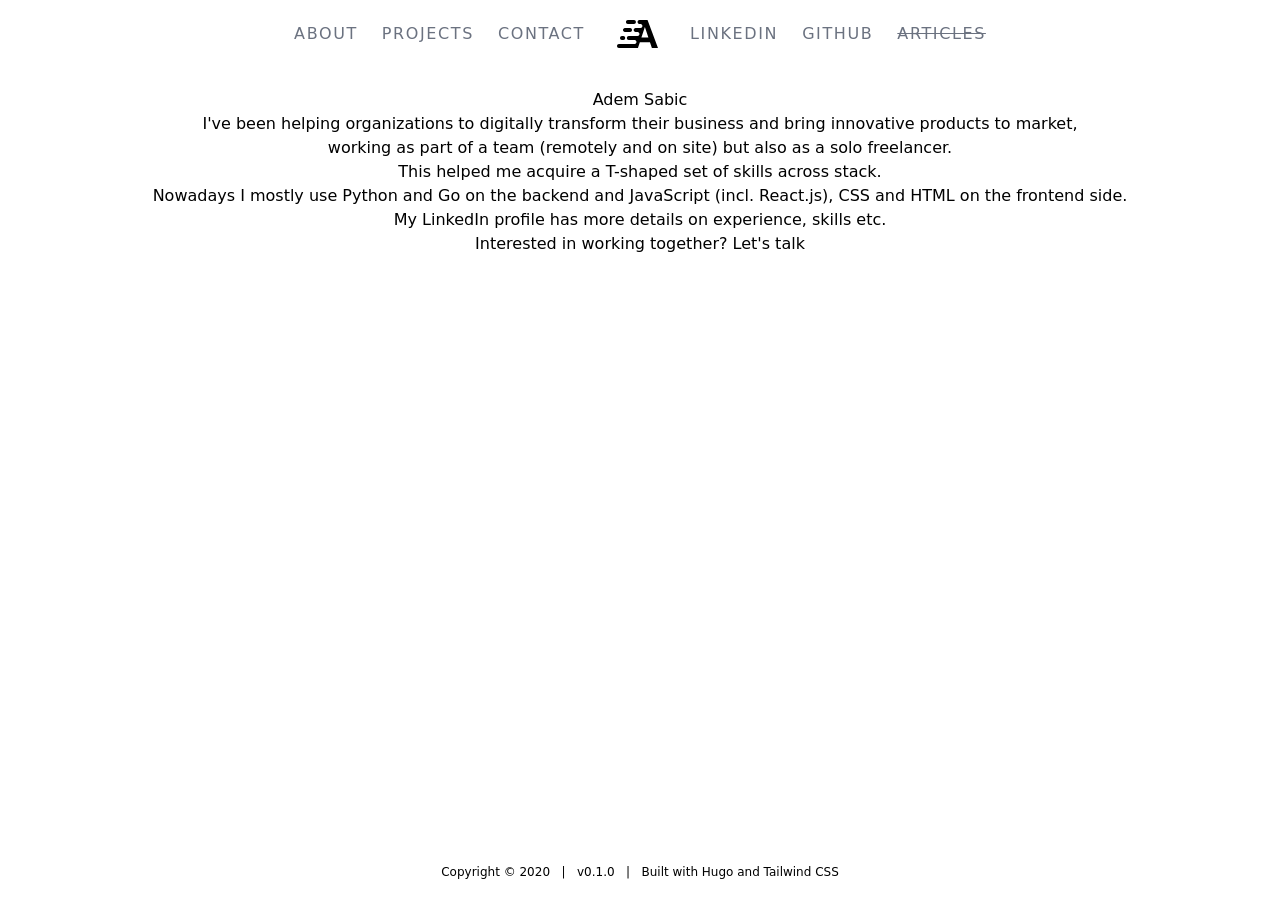
==== about/index.html @ ebc4188b "v0.1.0" ====
<!doctype html><html lang="en"><head><meta charset="utf-8"><link rel="icon" href="favicon.ico"><meta name="viewport" content="width=device-width,initial-scale=1,minimum-scale=1"><meta name="theme-color" content="#000000"><meta name="description" content="Adem Sabic"><meta name="keywords" content="adem sabic,full stack software developer,about,projects,contact"><title>About Adem Sabic</title><link href="https://ademsa.github.io/css/styles.min.f334bb2140cdbf91c5ee153f9a6d416690849685df1a1e7cbfeb115c9ba08951.css" rel="stylesheet"></head><body class="h-screen bg-white flex flex-col"><div class="w-full max-w-7xl mx-auto p-5 bg-transparent flex flex-none text-center"><div class="flex flex-col sm:flex-row items-center mx-auto text-gray-500 md:tracking-widest font-light"><a href="/about" class="mx-3 my-2 sm:my-0 hover:text-black">ABOUT</a>
<a href="/projects" class="mx-3 my-2 sm:my-0 hover:text-black">PROJECTS</a>
<a href="/contact" class="mx-3 my-2 sm:my-0 hover:text-black">CONTACT</a>
<a href="/" class="mx-5 my-4 sm:my-0"><img src="/svg/author.svg" class="h-7"></a>
<a href="https://www.linkedin.com/in/ademsabic" class="mx-3 my-2 sm:my-0 hover:text-black">LINKEDIN</a>
<a href="https://www.github.com/ademsa" class="mx-3 my-2 sm:my-0 hover:text-black">GITHUB</a>
<span class="mx-3 my-2 sm:my-0 line-through">ARTICLES</span></div></div><div id="content" class="w-full mx-auto max-w-7xl flex flex-1"><div class="w-full mx-auto p-5 bg-transparent flex flex-grow flex-col justify-center items-stretch text-center subpixel-antialiased font-light text-xl"><p class="sm:text-2xl md:text-4xl font-bold md:-mt-12">Adem Sabic</p><p class="mt-10">I've been helping organizations to digitally transform their
business and bring innovative products to market,<br>working as part of a team (remotely and on site) but also as a solo freelancer.</p><p class="mt-5">This helped me acquire a T-shaped set of skills across stack.</p><p class="mt-5">Nowadays I mostly use Python and Go on the backend and JavaScript (incl. React.js),
CSS and HTML on the frontend side.</p><p class="mt-5">My
<a href="http://www.linkedin.com/in/ademsabic" class="font-bold underline">LinkedIn</a>
profile has more details on experience, skills etc.</p><p class="mt-20">Interested in working together?
<a href="/contact" class="font-bold underline">Let's talk</a></p></div></div><div class="w-full max-w-7xl mx-auto p-5 bg-transparent flex flex-none flex-col text-center"><p class="text-xs">Copyright &copy; 2020 &nbsp; | &nbsp; v0.1.0
&nbsp; | &nbsp; Built with Hugo and Tailwind CSS</p></div></body></html>
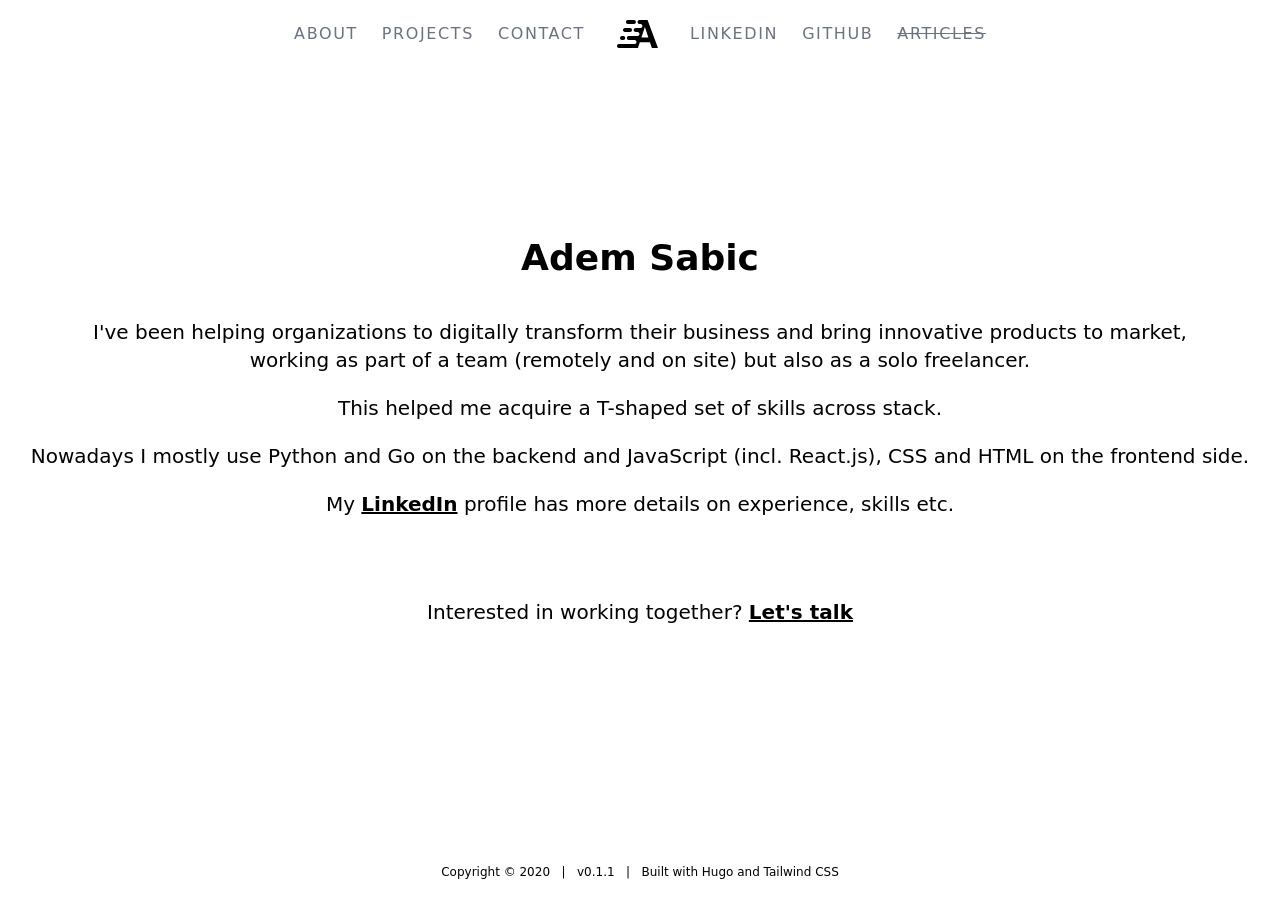
==== commit a1f5fe2b: "v0.1.1" ====
--- a/about/index.html
+++ b/about/index.html
@@ -1,4 +1,4 @@
-<!doctype html><html lang="en"><head><meta charset="utf-8"><link rel="icon" href="favicon.ico"><meta name="viewport" content="width=device-width,initial-scale=1,minimum-scale=1"><meta name="theme-color" content="#000000"><meta name="description" content="Adem Sabic"><meta name="keywords" content="adem sabic,full stack software developer,about,projects,contact"><title>About Adem Sabic</title><link href="https://ademsa.github.io/css/styles.min.f334bb2140cdbf91c5ee153f9a6d416690849685df1a1e7cbfeb115c9ba08951.css" rel="stylesheet"></head><body class="h-screen bg-white flex flex-col"><div class="w-full max-w-7xl mx-auto p-5 bg-transparent flex flex-none text-center"><div class="flex flex-col sm:flex-row items-center mx-auto text-gray-500 md:tracking-widest font-light"><a href="/about" class="mx-3 my-2 sm:my-0 hover:text-black">ABOUT</a>
+<!doctype html><html lang="en"><head><meta charset="utf-8"><link rel="icon" href="favicon.ico"><meta name="viewport" content="width=device-width,initial-scale=1,minimum-scale=1"><meta name="theme-color" content="#000000"><meta name="description" content="Adem Sabic"><meta name="keywords" content="adem sabic,full stack software developer,about,projects,contact"><title>About Adem Sabic</title><link href="https://ademsa.github.io/css/styles.min.e41a51ebc864a9df2d4088678a17743a2b8b5ba1e27aa734ebe67924ce6e226d.css" rel="stylesheet"></head><body class="h-screen bg-white flex flex-col"><div class="w-full max-w-7xl mx-auto p-5 bg-transparent flex flex-none text-center"><div class="flex flex-col sm:flex-row items-center mx-auto text-gray-500 md:tracking-widest font-light"><a href="/about" class="mx-3 my-2 sm:my-0 hover:text-black">ABOUT</a>
 <a href="/projects" class="mx-3 my-2 sm:my-0 hover:text-black">PROJECTS</a>
 <a href="/contact" class="mx-3 my-2 sm:my-0 hover:text-black">CONTACT</a>
 <a href="/" class="mx-5 my-4 sm:my-0"><img src="/svg/author.svg" class="h-7"></a>
@@ -9,5 +9,5 @@
 CSS and HTML on the frontend side.</p><p class="mt-5">My
 <a href="http://www.linkedin.com/in/ademsabic" class="font-bold underline">LinkedIn</a>
 profile has more details on experience, skills etc.</p><p class="mt-20">Interested in working together?
-<a href="/contact" class="font-bold underline">Let's talk</a></p></div></div><div class="w-full max-w-7xl mx-auto p-5 bg-transparent flex flex-none flex-col text-center"><p class="text-xs">Copyright &copy; 2020 &nbsp; | &nbsp; v0.1.0
+<a href="/contact" class="font-bold underline">Let's talk</a></p></div></div><div class="w-full max-w-7xl mx-auto p-5 bg-transparent flex flex-none flex-col text-center"><p class="text-xs">Copyright &copy; 2020 &nbsp; | &nbsp; v0.1.1
 &nbsp; | &nbsp; Built with Hugo and Tailwind CSS</p></div></body></html>
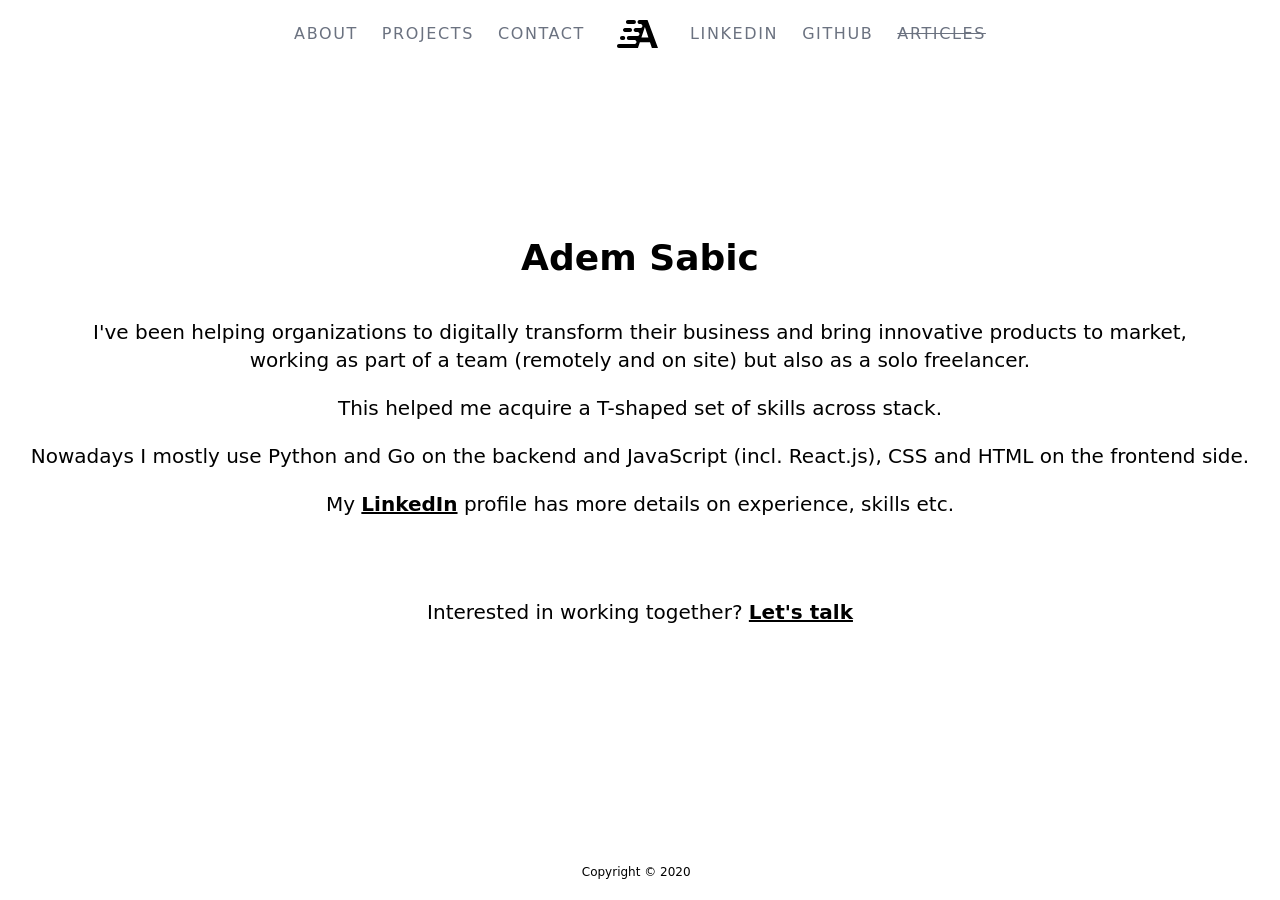
==== commit 955b7018: "UI changes * Simplified footer text * Corrected some bugs related to  responsive design * Other mino" ====
--- a/about/index.html
+++ b/about/index.html
@@ -1,13 +1,12 @@
-<!doctype html><html lang="en"><head><meta charset="utf-8"><link rel="icon" href="favicon.ico"><meta name="viewport" content="width=device-width,initial-scale=1,minimum-scale=1"><meta name="theme-color" content="#000000"><meta name="description" content="Adem Sabic"><meta name="keywords" content="adem sabic,full stack software developer,about,projects,contact"><title>About Adem Sabic</title><link href="https://ademsa.github.io/css/styles.min.e41a51ebc864a9df2d4088678a17743a2b8b5ba1e27aa734ebe67924ce6e226d.css" rel="stylesheet"></head><body class="h-screen bg-white flex flex-col"><div class="w-full max-w-7xl mx-auto p-5 bg-transparent flex flex-none text-center"><div class="flex flex-col sm:flex-row items-center mx-auto text-gray-500 md:tracking-widest font-light"><a href="/about" class="mx-3 my-2 sm:my-0 hover:text-black">ABOUT</a>
+<!doctype html><html lang="en"><head><meta charset="utf-8"><link rel="icon" href="favicon.ico"><meta name="viewport" content="width=device-width,initial-scale=1,minimum-scale=1"><meta name="theme-color" content="#000000"><meta name="description" content="Adem Sabic"><meta name="keywords" content="adem sabic,full stack software developer,about,projects,contact"><title>About Adem Sabic</title><link href="https://ademsa.github.io/css/tw.styles.min.c3ff2c440156705c81fa03c41f39714c414bdad0670f2b4862f71f09943fcbc0.css" rel="stylesheet"><link href="https://ademsa.github.io/css/styles.min.e3b0c44298fc1c149afbf4c8996fb92427ae41e4649b934ca495991b7852b855.css" rel="stylesheet"></head><body class="h-screen bg-white flex flex-col"><div class="w-full mx-auto p-5 bg-transparent text-center"><div class="flex flex-col sm:flex-row items-center justify-center mx-auto text-gray-500 md:tracking-widest font-light"><a href="/about" class="mx-3 my-2 sm:my-0 hover:text-black">ABOUT</a>
 <a href="/projects" class="mx-3 my-2 sm:my-0 hover:text-black">PROJECTS</a>
 <a href="/contact" class="mx-3 my-2 sm:my-0 hover:text-black">CONTACT</a>
-<a href="/" class="mx-5 my-4 sm:my-0"><img src="/svg/author.svg" class="h-7"></a>
+<a href="/" class="mx-5 my-4 sm:my-0"><img src="/svg/author.svg" class="h-7 mx-auto"></a>
 <a href="https://www.linkedin.com/in/ademsabic" class="mx-3 my-2 sm:my-0 hover:text-black">LINKEDIN</a>
 <a href="https://www.github.com/ademsa" class="mx-3 my-2 sm:my-0 hover:text-black">GITHUB</a>
-<span class="mx-3 my-2 sm:my-0 line-through">ARTICLES</span></div></div><div id="content" class="w-full mx-auto max-w-7xl flex flex-1"><div class="w-full mx-auto p-5 bg-transparent flex flex-grow flex-col justify-center items-stretch text-center subpixel-antialiased font-light text-xl"><p class="sm:text-2xl md:text-4xl font-bold md:-mt-12">Adem Sabic</p><p class="mt-10">I've been helping organizations to digitally transform their
+<span class="mx-3 my-2 sm:my-0 line-through">ARTICLES</span></div></div><div id="content" class="w-full mx-auto flex flex-col flex-grow flex-shrink-0"><div class="w-full mx-auto p-5 bg-transparent flex flex-grow flex-col justify-center items-stretch text-center subpixel-antialiased font-light text-xl"><p class="sm:text-2xl md:text-4xl font-bold md:-mt-12">Adem Sabic</p><p class="mt-10">I've been helping organizations to digitally transform their
 business and bring innovative products to market,<br>working as part of a team (remotely and on site) but also as a solo freelancer.</p><p class="mt-5">This helped me acquire a T-shaped set of skills across stack.</p><p class="mt-5">Nowadays I mostly use Python and Go on the backend and JavaScript (incl. React.js),
 CSS and HTML on the frontend side.</p><p class="mt-5">My
 <a href="http://www.linkedin.com/in/ademsabic" class="font-bold underline">LinkedIn</a>
 profile has more details on experience, skills etc.</p><p class="mt-20">Interested in working together?
-<a href="/contact" class="font-bold underline">Let's talk</a></p></div></div><div class="w-full max-w-7xl mx-auto p-5 bg-transparent flex flex-none flex-col text-center"><p class="text-xs">Copyright &copy; 2020 &nbsp; | &nbsp; v0.1.1
-&nbsp; | &nbsp; Built with Hugo and Tailwind CSS</p></div></body></html>+<a href="/contact" class="font-bold underline">Let's talk</a></p></div></div><div class="w-full mx-auto p-5 bg-transparent text-center"><p class="text-xs">Copyright &copy; 2020 &nbsp;</p></div></body></html>
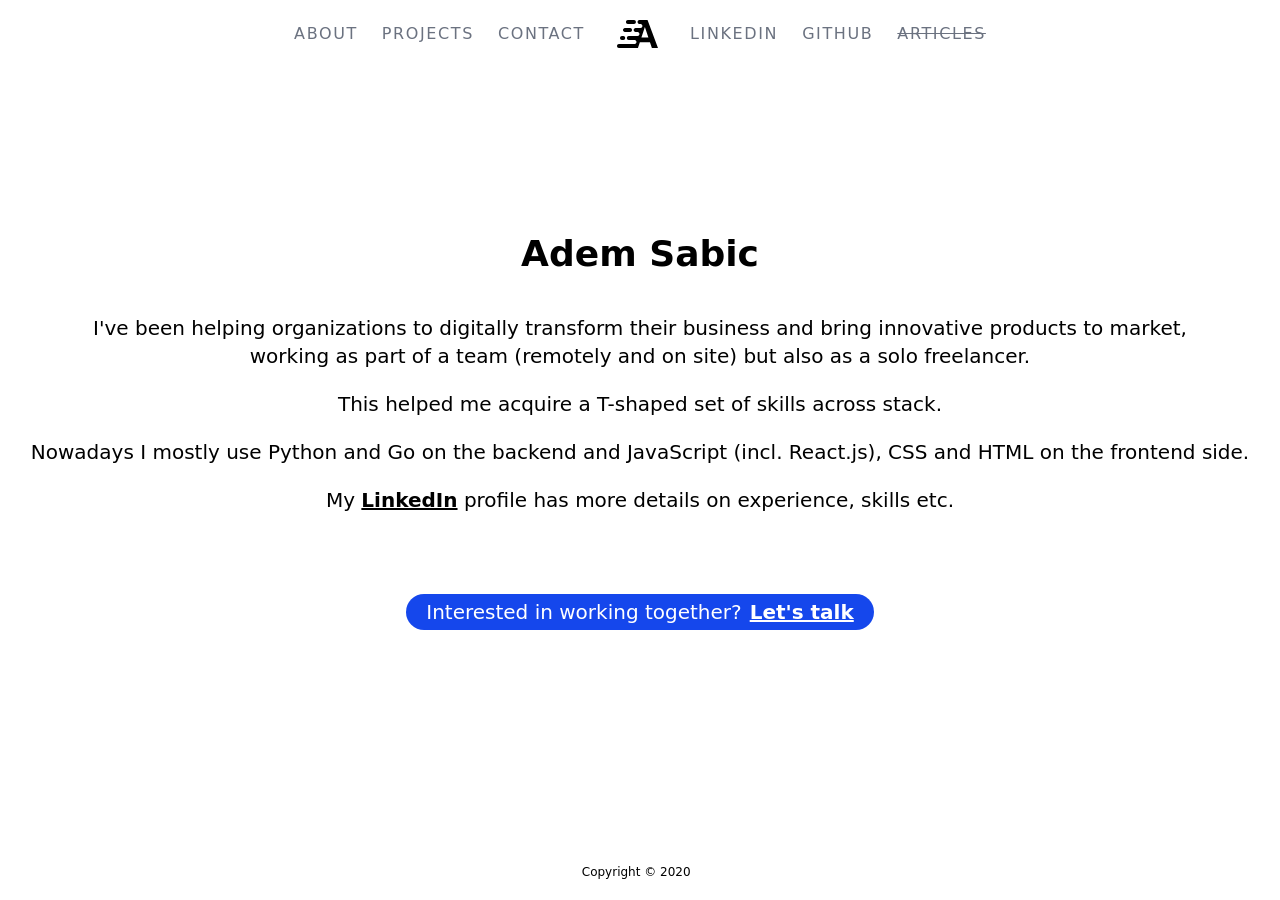
==== commit 24b3cea7: "Updated responsive design and modified color scheme" ====
--- a/about/index.html
+++ b/about/index.html
@@ -1,12 +1,12 @@
-<!doctype html><html lang="en"><head><meta charset="utf-8"><link rel="icon" href="favicon.ico"><meta name="viewport" content="width=device-width,initial-scale=1,minimum-scale=1"><meta name="theme-color" content="#000000"><meta name="description" content="Adem Sabic"><meta name="keywords" content="adem sabic,full stack software developer,about,projects,contact"><title>About Adem Sabic</title><link href="https://ademsa.github.io/css/tw.styles.min.c3ff2c440156705c81fa03c41f39714c414bdad0670f2b4862f71f09943fcbc0.css" rel="stylesheet"><link href="https://ademsa.github.io/css/styles.min.e3b0c44298fc1c149afbf4c8996fb92427ae41e4649b934ca495991b7852b855.css" rel="stylesheet"></head><body class="h-screen bg-white flex flex-col"><div class="w-full mx-auto p-5 bg-transparent text-center"><div class="flex flex-col sm:flex-row items-center justify-center mx-auto text-gray-500 md:tracking-widest font-light"><a href="/about" class="mx-3 my-2 sm:my-0 hover:text-black">ABOUT</a>
+<!doctype html><html lang="en"><head><meta charset="utf-8"><link rel="icon" href="favicon.ico"><meta name="viewport" content="width=device-width,initial-scale=1,minimum-scale=1"><meta name="theme-color" content="#000000"><meta name="description" content="Adem Sabic"><meta name="keywords" content="adem sabic,full stack software developer,about,projects,contact"><title>About Adem Sabic</title><link href="https://ademsa.github.io/css/tw.styles.min.3030c58d78eedfcda4813476cc3790a5efa96cae9b5388434ad31d24d6999065.css" rel="stylesheet"><link href="https://ademsa.github.io/css/styles.min.e3b0c44298fc1c149afbf4c8996fb92427ae41e4649b934ca495991b7852b855.css" rel="stylesheet"></head><body class="h-screen bg-white flex flex-col"><div class="w-full mx-auto p-5 bg-transparent text-center"><div class="flex flex-col sm:flex-row items-center justify-center mx-auto text-gray-500 md:tracking-widest font-light"><a href="/about" class="mx-3 my-2 sm:my-0 hover:text-black">ABOUT</a>
 <a href="/projects" class="mx-3 my-2 sm:my-0 hover:text-black">PROJECTS</a>
 <a href="/contact" class="mx-3 my-2 sm:my-0 hover:text-black">CONTACT</a>
 <a href="/" class="mx-5 my-4 sm:my-0"><img src="/svg/author.svg" class="h-7 mx-auto"></a>
 <a href="https://www.linkedin.com/in/ademsabic" class="mx-3 my-2 sm:my-0 hover:text-black">LINKEDIN</a>
 <a href="https://www.github.com/ademsa" class="mx-3 my-2 sm:my-0 hover:text-black">GITHUB</a>
-<span class="mx-3 my-2 sm:my-0 line-through">ARTICLES</span></div></div><div id="content" class="w-full mx-auto flex flex-col flex-grow flex-shrink-0"><div class="w-full mx-auto p-5 bg-transparent flex flex-grow flex-col justify-center items-stretch text-center subpixel-antialiased font-light text-xl"><p class="sm:text-2xl md:text-4xl font-bold md:-mt-12">Adem Sabic</p><p class="mt-10">I've been helping organizations to digitally transform their
-business and bring innovative products to market,<br>working as part of a team (remotely and on site) but also as a solo freelancer.</p><p class="mt-5">This helped me acquire a T-shaped set of skills across stack.</p><p class="mt-5">Nowadays I mostly use Python and Go on the backend and JavaScript (incl. React.js),
-CSS and HTML on the frontend side.</p><p class="mt-5">My
+<span class="mx-3 my-2 sm:my-0 line-through">ARTICLES</span></div></div><div id="content" class="w-full mx-auto flex flex-col flex-grow flex-shrink-0"><div class="w-full mx-auto p-5 bg-transparent flex flex-grow flex-col justify-center items-stretch text-center subpixel-antialiased font-light"><p class="text-4xl font-bold md:-mt-12">Adem Sabic</p><p class="mt-10 text-xl">I've been helping organizations to digitally transform their
+business and bring innovative products to market,<br>working as part of a team (remotely and on site) but also as a solo freelancer.</p><p class="mt-5 text-xl">This helped me acquire a T-shaped set of skills across stack.</p><p class="mt-5 text-xl">Nowadays I mostly use Python and Go on the backend and JavaScript (incl. React.js),
+CSS and HTML on the frontend side.</p><p class="mt-5 text-xl">My
 <a href="http://www.linkedin.com/in/ademsabic" class="font-bold underline">LinkedIn</a>
-profile has more details on experience, skills etc.</p><p class="mt-20">Interested in working together?
-<a href="/contact" class="font-bold underline">Let's talk</a></p></div></div><div class="w-full mx-auto p-5 bg-transparent text-center"><p class="text-xs">Copyright &copy; 2020 &nbsp;</p></div></body></html>+profile has more details on experience, skills etc.</p><p class="flex flex-wrap justify-center mt-20 mx-auto px-5 py-1 bg-primary text-white rounded-full max-w-prose sm:text-base md:text-xl font-light"><span>Interested in working together?</span>
+<a href="/contact" class="ml-2 font-bold underline">Let's talk</a></p></div></div><div class="w-full mx-auto p-5 bg-transparent text-center"><p class="text-xs">Copyright &copy; 2020 &nbsp;</p></div></body></html>
